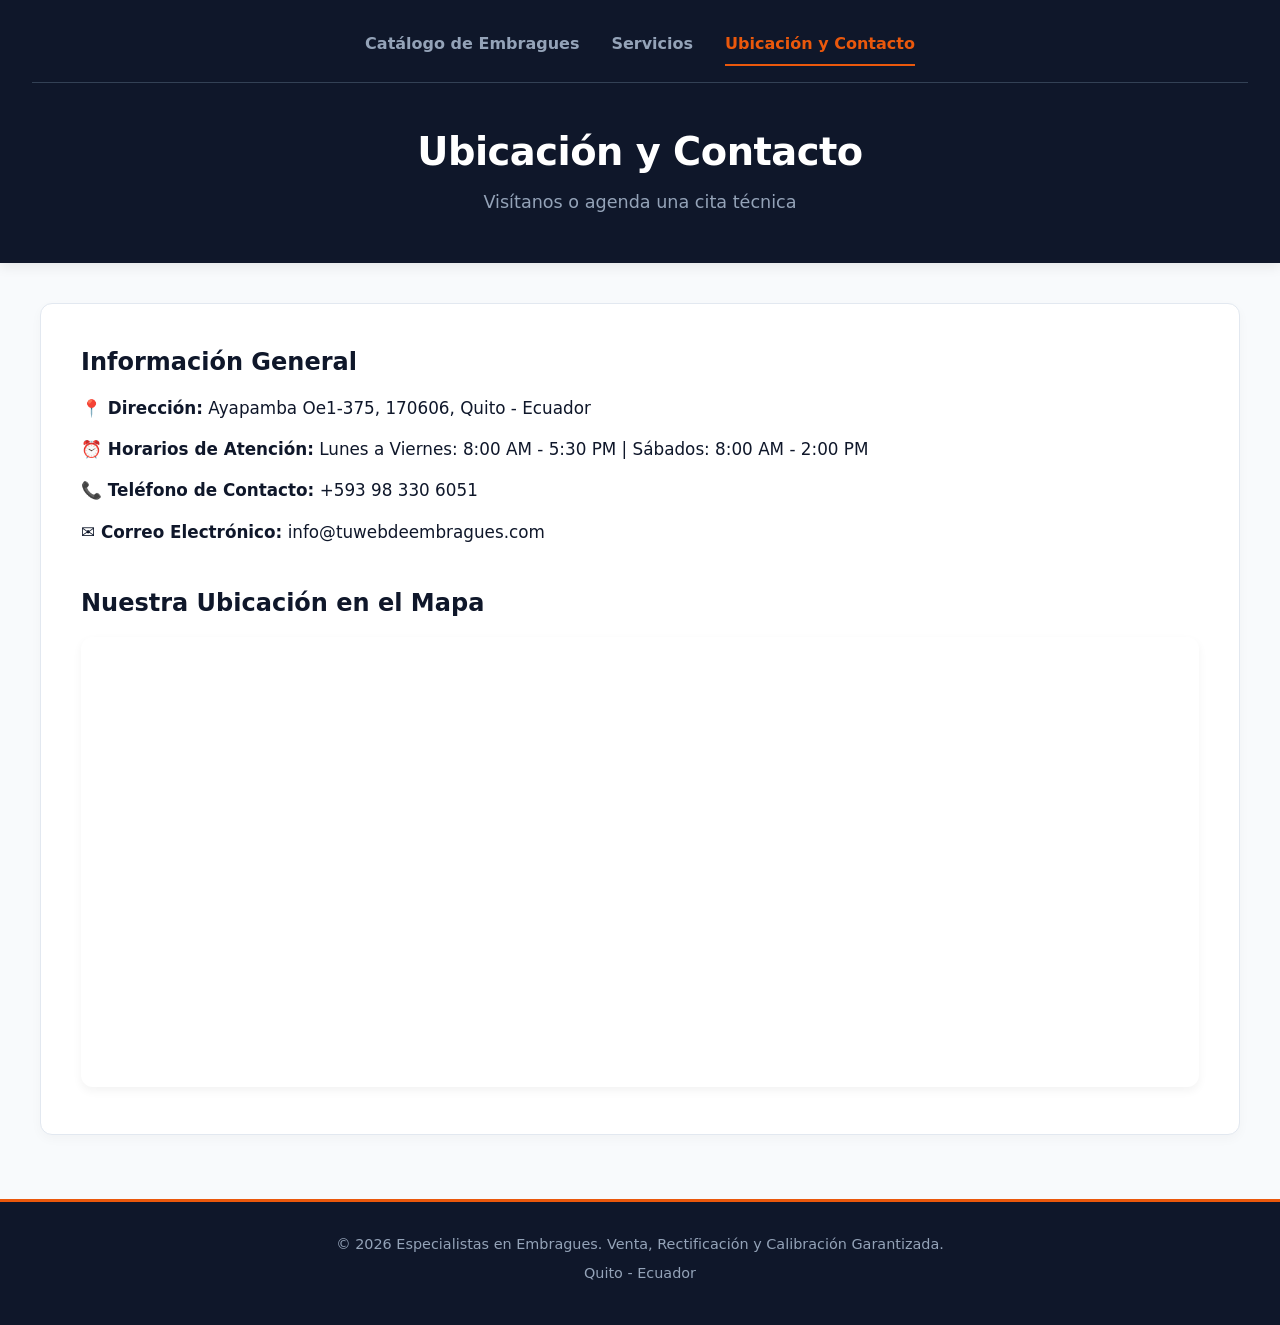
==== contacto.html @ 49ce3a8f "primer commit" ====
<!DOCTYPE html>
<html lang="es">
<head>
    <meta charset="UTF-8">
    <meta name="viewport" content="width=device-width, initial-scale=1.0">
    <title>Ubicación y Contacto - Embragues del Sur</title>
    <link rel="stylesheet" href="css/styles.css">
</head>
<body>

    <header>
        <nav class="navbar">
            <a href="index.html" class="nav-link">Catálogo de Embragues</a>
            <a href="servicios.html" class="nav-link">Servicios</a>
            <a href="contacto.html" class="nav-link active">Ubicación y Contacto</a>
        </nav>
        <div class="header-content">
            <h1>Ubicación y Contacto</h1>
            <p>Visítanos o agenda una cita técnica</p>
        </div>
    </header>

    <main class="seccion-contacto">
        <div class="datos-contacto">
            <h2>Información General</h2>
            <p><strong>📍 Dirección:</strong> Ayapamba Oe1-375, 170606, Quito - Ecuador</p>
            <p><strong>⏰ Horarios de Atención:</strong> Lunes a Viernes: 8:00 AM - 5:30 PM | Sábados: 8:00 AM - 2:00 PM</p>
            <p><strong>📞 Teléfono de Contacto:</strong> +593 98 330 6051</p>
            <p><strong>✉️ Correo Electrónico:</strong> info@tuwebdeembragues.com</p>
        </div>

        <div class="mapa-contenedor">
            <h2>Nuestra Ubicación en el Mapa</h2>
            
            <iframe 
                src="https://www.google.com/maps/embed?pb=!1m18!1m12!1m3!1d3989.7431718134706!2d-78.5393181!3d-0.2730623!2m3!1f0!2f0!3f0!3m2!1i1024!2i768!4f13.1!3m3!1m2!1s0x91d59922e96dfa69%3A0x64cf517ff1eb23eb!2sAyapamba%20Oe1-375%2C%20Quito%20170606!5e0!3m2!1ses!2sec!4v1700000000000!5m2!1ses!2sec" 
                width="100%" 
                height="450" 
                style="border:0;" 
                allowfullscreen="" 
                loading="lazy" 
                referrerpolicy="strict-origin-when-cross-origin">
            </iframe>
            
        </div>
    </main>

    <footer>
        <div class="footer-contenido">
            <p>© 2026 Especialistas en Embragues. Venta, Rectificación y Calibración Garantizada.</p>
            <p>Quito - Ecuador</p>
        </div>
    </footer>

</body>
</html>
---- css/styles.css ----
/* ==========================================================================
   1. CONFIGURACIÓN GENERAL Y VARIABLES
   ========================================================================== */
:root {
    --bg-principal: #f8fafc;     /* Gris ultra claro y limpio */
    --bg-tarjeta: #ffffff;       /* Blanco puro para bloques */
    --gris-oscuro: #0f172a;      /* Azul/gris oscuro profesional */
    --gris-texto: #475569;       /* Gris suave para lectura */
    --gris-borde: #e2e8f0;       /* Líneas divisorias sutiles */
    --naranja-marca: #ea580c;    /* Naranja automotriz de acción */
    --naranja-hover: #c2410c;    /* Naranja más oscuro para interacciones */
    --azul-acento: #2563eb;      /* Azul para destacar componentes */
}

* {
    box-sizing: border-box;
    margin: 0;
    padding: 0;
}

body {
    font-family: 'Segoe UI', system-ui, -apple-system, sans-serif;
    background-color: var(--bg-principal);
    color: var(--gris-oscuro);
    line-height: 1.5;
}

/* ==========================================================================
   2. ENCABEZADO Y MENÚ DE NAVEGACIÓN (FLEXBOX)
   ========================================================================== */
header {
    background-color: var(--gris-oscuro);
    color: #ffffff;
    padding: 1.5rem 2rem 3rem 2rem;
    box-shadow: 0 4px 12px rgba(0, 0, 0, 0.08);
}

.navbar {
    display: flex;
    justify-content: center;
    gap: 2rem;
    margin-bottom: 2.5rem;
    border-bottom: 1px solid #334155;
    padding-bottom: 1rem;
}

.nav-link {
    color: #94a3b8;
    text-decoration: none;
    font-weight: 600;
    font-size: 1rem;
    padding: 0.5rem 0;
    transition: color 0.2s ease, border-color 0.2s ease;
}

.nav-link:hover {
    color: #ffffff;
}

.nav-link.active {
    color: var(--naranja-marca);
    border-bottom: 2px solid var(--naranja-marca);
}

.header-content {
    text-align: center;
}

.header-content h1 {
    font-size: 2.4rem;
    font-weight: 800;
    margin-bottom: 0.5rem;
    letter-spacing: -0.5px;
}

.header-content p {
    color: #94a3b8;
    font-size: 1.1rem;
}

/* ==========================================================================
   3. SECCIÓN DE FILTROS (FLEXBOX RESPONSIVO)
   ========================================================================== */
main {
    max-width: 1200px;
    margin: 2.5rem auto;
    padding: 0 1.5rem;
}

#filtros {
    background-color: var(--bg-tarjeta);
    padding: 1.5rem;
    border-radius: 12px;
    box-shadow: 0 2px 8px rgba(0, 0, 0, 0.04);
    margin-bottom: 2.5rem;
    display: flex;
    gap: 1.5rem;
}

#buscador-texto {
    flex: 2; /* Toma el doble de espacio */
}

#filtro-marca {
    flex: 1; /* Toma un espacio base */
}

#buscador-texto, #filtro-marca {
    padding: 0.75rem 1rem;
    font-size: 1rem;
    border: 1px solid var(--gris-borde);
    border-radius: 8px;
    background-color: var(--bg-principal);
    color: var(--gris-oscuro);
    outline: none;
    transition: border-color 0.2s ease, box-shadow 0.2s ease;
}

#buscador-texto:focus, #filtro-marca:focus {
    border-color: var(--azul-acento);
    box-shadow: 0 0 0 3px rgba(37, 99, 235, 0.1);
}

/* ==========================================================================
   4. TIENDA Y CUADRÍCULA DE PRODUCTOS (CSS GRID)
   ========================================================================== */
#contenedor-productos {
    display: grid;
    grid-template-columns: repeat(auto-fill, minmax(320px, 1fr));
    gap: 2rem;
}

.sin-resultados {
    grid-column: 1 / -1; /* Ocupa todo el ancho del grid */
    text-align: center;
    font-size: 1.2rem;
    color: var(--gris-texto);
    padding: 4rem 2rem;
    background: var(--bg-tarjeta);
    border-radius: 12px;
    border: 1px dashed var(--gris-borde);
}

/* Tarjeta Estructurada con Flexbox Interno para alinear el botón */
.producto-card {
    background-color: var(--bg-tarjeta);
    border-radius: 12px;
    box-shadow: 0 4px 10px rgba(0, 0, 0, 0.03);
    border: 1px solid var(--gris-borde);
    padding: 1.5rem;
    display: flex;
    flex-direction: column;
    transition: transform 0.2s ease, box-shadow 0.2s ease;
}

.producto-card:hover {
    transform: translateY(-4px);
    box-shadow: 0 10px 20px rgba(0, 0, 0, 0.08);
}

/* ==========================================================================
   NUEVO: CONTENEDOR Y HOVER PARA IMÁGENES DOBLES (AUTO / EMBRAGUE)
   ========================================================================== */
.producto-imagen-contenedor {
    position: relative;
    width: 100%;
    height: 200px;
    border-radius: 8px;
    overflow: hidden;
    margin-bottom: 1.25rem;
    background-color: var(--bg-principal);
}

/* Forzamos a ambas imágenes a ocupar el mismo espacio exacto */
.producto-imagen-contenedor img {
    position: absolute;
    top: 0;
    left: 0;
    width: 100%;
    height: 100%;
    object-fit: cover;
    transition: opacity 0.4s ease, transform 0.4s ease;
}

/* Estado inicial: El auto se ve y el embrague se oculta */
.img-vehiculo {
    opacity: 1;
    z-index: 2;
}

.img-embrague {
    opacity: 0;
    z-index: 1;
}

/* Al pasar el cursor sobre la tarjeta completa: */
.producto-card:hover .img-vehiculo {
    opacity: 0;
    transform: scale(1.05); /* Sutil efecto de acercamiento al desvanecer */
}

.producto-card:hover .img-embrague {
    opacity: 1;
}

/* ==========================================================================
   ELEMENTOS INTERNOS DE LA TARJETA
   ========================================================================== */
.producto-card h3 {
    font-size: 1.3rem;
    color: var(--gris-oscuro);
    margin-bottom: 0.4rem;
}

.producto-card .componente {
    color: var(--azul-acento);
    font-size: 0.95rem;
    font-weight: 600;
    margin-bottom: 1rem;
}

.producto-card p {
    font-size: 0.9rem;
    color: var(--gris-texto);
    margin-bottom: 0.5rem;
}

.producto-card .specs {
    font-size: 0.85rem;
    color: #64748b;
    margin-bottom: 1rem;
    /* Mantiene las descripciones ordenadas */
    display: -webkit-box;
    -webkit-line-clamp: 2;
    -webkit-box-orient: vertical;
    overflow: hidden;
}

.producto-card:hover .specs {
    display: block;          /* Quita el comportamiento de caja recortada */
    overflow: visible;       /* Permite que el texto se muestre completo */
    -webkit-line-clamp: unset; /* Elimina el límite de líneas */
}

.producto-card .precio {
    font-size: 1.5rem;
    font-weight: 700;
    color: var(--gris-oscuro);
    margin-top: auto; /* Empuja el precio y lo que sigue al fondo de la tarjeta */
    padding-top: 1rem;
}

.producto-card .combo {
    font-size: 0.85rem;
    background-color: #f0fdf4;
    color: #166534;
    padding: 0.5rem;
    border-radius: 6px;
    border-left: 4px solid #22c55e;
    margin-top: 0.5rem;
}

.producto-card .stock {
    font-size: 0.85rem;
    margin-top: 0.75rem;
    margin-bottom: 1.25rem;
}

.producto-card .stock span {
    background-color: #e2e8f0;
    padding: 0.2rem 0.6rem;
    border-radius: 12px;
    font-weight: 600;
}

/* Botón Moderno */
.btn-cotizar {
    background-color: var(--naranja-marca);
    color: #ffffff;
    border: none;
    padding: 0.85rem;
    font-size: 1rem;
    font-weight: 700;
    border-radius: 8px;
    cursor: pointer;
    text-align: center;
    transition: background-color 0.2s ease;
    width: 100%;
}

.btn-cotizar:hover {
    background-color: var(--naranja-hover);
}

/* ==========================================================================
   5. SECCIONES SECUNDARIAS (SERVICIOS Y CONTACTO)
   ========================================================================== */
.seccion-texto, .seccion-contacto {
    background: var(--bg-tarjeta);
    padding: 2.5rem;
    border-radius: 12px;
    box-shadow: 0 4px 12px rgba(0, 0, 0, 0.03);
    border: 1px solid var(--gris-borde);
}

.servicio-item {
    margin-bottom: 2.5rem;
    padding-bottom: 2rem;
    border-bottom: 1px solid var(--gris-borde);
}

.servicio-item:last-child {
    border-bottom: none;
    margin-bottom: 0;
    padding-bottom: 0;
}

.servicio-item h2, .datos-contacto h2, .mapa-contenedor h2 {
    color: var(--gris-oscuro);
    margin-bottom: 1rem;
    font-size: 1.5rem;
}

.datos-contacto p {
    margin-bottom: 1rem;
    font-size: 1.05rem;
}

.mapa-contenedor {
    margin-top: 2.5rem;
}

.mapa-contenedor iframe {
    border-radius: 12px;
    box-shadow: 0 4px 10px rgba(0, 0, 0, 0.05);
}

/* ==========================================================================
   6. RESPONSIVIDAD AUTOMÁTICA
   ========================================================================== */
@media (max-width: 768px) {
    #filtros {
        flex-direction: column;
        gap: 1rem;
    }
    
    header {
        padding: 1.5rem 1rem 2rem 1rem;
    }
    
    .navbar {
        gap: 1rem;
    }
    
    .nav-link {
        font-size: 0.9rem;
    }
}

/* Estilos especiales para la tarjeta de consulta abierta */
.tarjeta-ayuda {
    background-color: #f1f5f9 !important; /* Fondo gris sutil diferente */
    border: 2px dashed var(--naranja-marca) !important; /* Borde punteado naranja */
}

.contenido-ayuda {
    display: flex;
    flex-direction: column;
    height: 100%;
}

.btn-cotizar-general {
    background-color: var(--gris-oscuro);
    color: #ffffff;
    border: none;
    padding: 0.85rem;
    font-size: 1rem;
    font-weight: 700;
    border-radius: 8px;
    cursor: pointer;
    text-align: center;
    transition: background-color 0.2s ease;
    width: 100%;
    margin-top: auto; /* Se alinea abajo perfectamente */
}

.btn-cotizar-general:hover {
    background-color: var(--naranja-marca); /* Se vuelve naranja al pasar el mouse */
}

/* ==========================================================================
   7. EFECTO ANTES Y DESPUÉS (SLIDER INTERACTIVO)
   ========================================================================== */
.item-split {
    display: flex;
    gap: 2.5rem;
    align-items: center;
}

.servicio-info {
    flex: 1;
}

.slider-contenedor {
    flex: 1;
    display: flex;
    justify-content: center;
}

.antes-despues-slider {
    position: relative;
    width: 100%;
    max-width: 400px;
    height: 300px;
    border-radius: 12px;
    overflow: hidden;
    box-shadow: 0 4px 15px rgba(0,0,0,0.1);
    border: 1px solid var(--gris-borde);
    user-select: none;
}

.imagen-box {
    position: absolute;
    top: 0;
    left: 0;
    width: 100%;
    height: 100%;
}

.imagen-box img {
    width: 400px; /* Debe coincidir con el max-width del contenedor */
    height: 300px;
    object-fit: cover;
    display: block;
}

/* La imagen del "antes" inicia recortada a la mitad (50%) */
.imagen-box.antes {
    width: 50%;
    overflow: hidden;
    border-right: 2px solid #ffffff;
    z-index: 2;
}

/* Etiquetas flotantes sobre las fotos */
.etiqueta {
    position: absolute;
    top: 10px;
    padding: 0.3rem 0.6rem;
    border-radius: 4px;
    font-size: 0.75rem;
    font-weight: 700;
    text-transform: uppercase;
    z-index: 3;
}

.etiqueta-despues {
    right: 10px;
    background-color: #166534;
    color: #ffffff;
}

.etiqueta-antes {
    left: 10px;
    background-color: #991b1b;
    color: #ffffff;
}

/* Control deslizable transparente que ocupa toda la tarjeta */
.slider-barra {
    position: absolute;
    -webkit-appearance: none;
    appearance: none;
    width: 100%;
    height: 100%;
    background: transparent;
    outline: none;
    margin: 0;
    z-index: 4;
    cursor: ew-resize;
}

/* Estilo del botón central del deslizador (Chrome/Safari) */
.slider-barra::-webkit-slider-thumb {
    -webkit-appearance: none;
    appearance: none;
    width: 36px;
    height: 36px;
    border-radius: 50%;
    background-color: var(--naranja-marca);
    border: 3px solid #ffffff;
    box-shadow: 0 2px 6px rgba(0,0,0,0.3);
    cursor: ew-resize;
}

/* Estilo del botón central del deslizador (Firefox) */
.slider-barra::-moz-range-thumb {
    width: 36px;
    height: 36px;
    border-radius: 50%;
    background-color: var(--naranja-marca);
    border: 3px solid #ffffff;
    box-shadow: 0 2px 6px rgba(0,0,0,0.3);
    cursor: ew-resize;
}

/* Ajuste responsivo para celulares: se apila verticalmente */
@media (max-width: 768px) {
    .item-split {
        flex-direction: column;
    }
    .imagen-box img {
        width: 100%;
    }
}

/* ==========================================================================
   8. PIE DE PÁGINA (FOOTER)
   ========================================================================== */
footer {
    background-color: var(--gris-oscuro);
    color: #94a3b8;
    text-align: center;
    padding: 2rem 1rem;
    margin-top: 4rem;
    border-top: 3px solid var(--naranja-marca);
    font-size: 0.9rem;
}

.footer-contenido p {
    margin-bottom: 0.5rem;
}
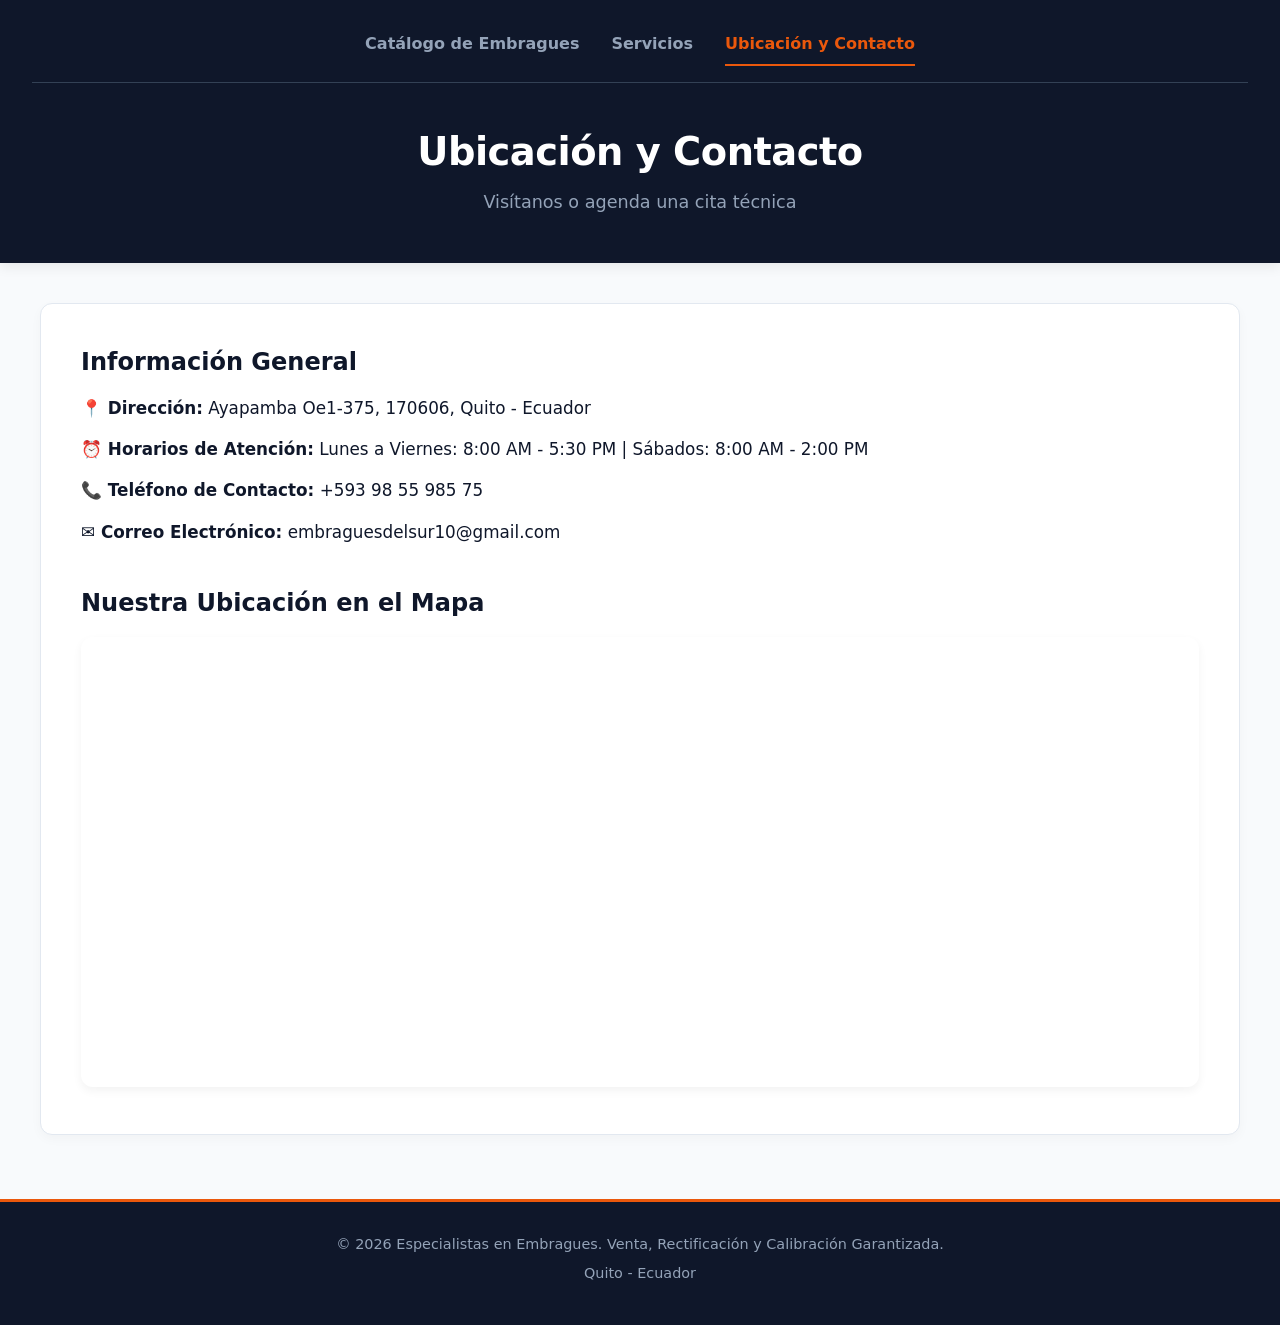
==== commit bca24b30: "mas fotos" ====
--- a/contacto.html
+++ b/contacto.html
@@ -25,8 +25,8 @@
             <h2>Información General</h2>
             <p><strong>📍 Dirección:</strong> Ayapamba Oe1-375, 170606, Quito - Ecuador</p>
             <p><strong>⏰ Horarios de Atención:</strong> Lunes a Viernes: 8:00 AM - 5:30 PM | Sábados: 8:00 AM - 2:00 PM</p>
-            <p><strong>📞 Teléfono de Contacto:</strong> +593 98 330 6051</p>
-            <p><strong>✉️ Correo Electrónico:</strong> info@tuwebdeembragues.com</p>
+            <p><strong>📞 Teléfono de Contacto:</strong> +593 98 55 985 75</p>
+            <p><strong>✉️ Correo Electrónico:</strong> embraguesdelsur10@gmail.com</p>
         </div>
 
         <div class="mapa-contenedor">
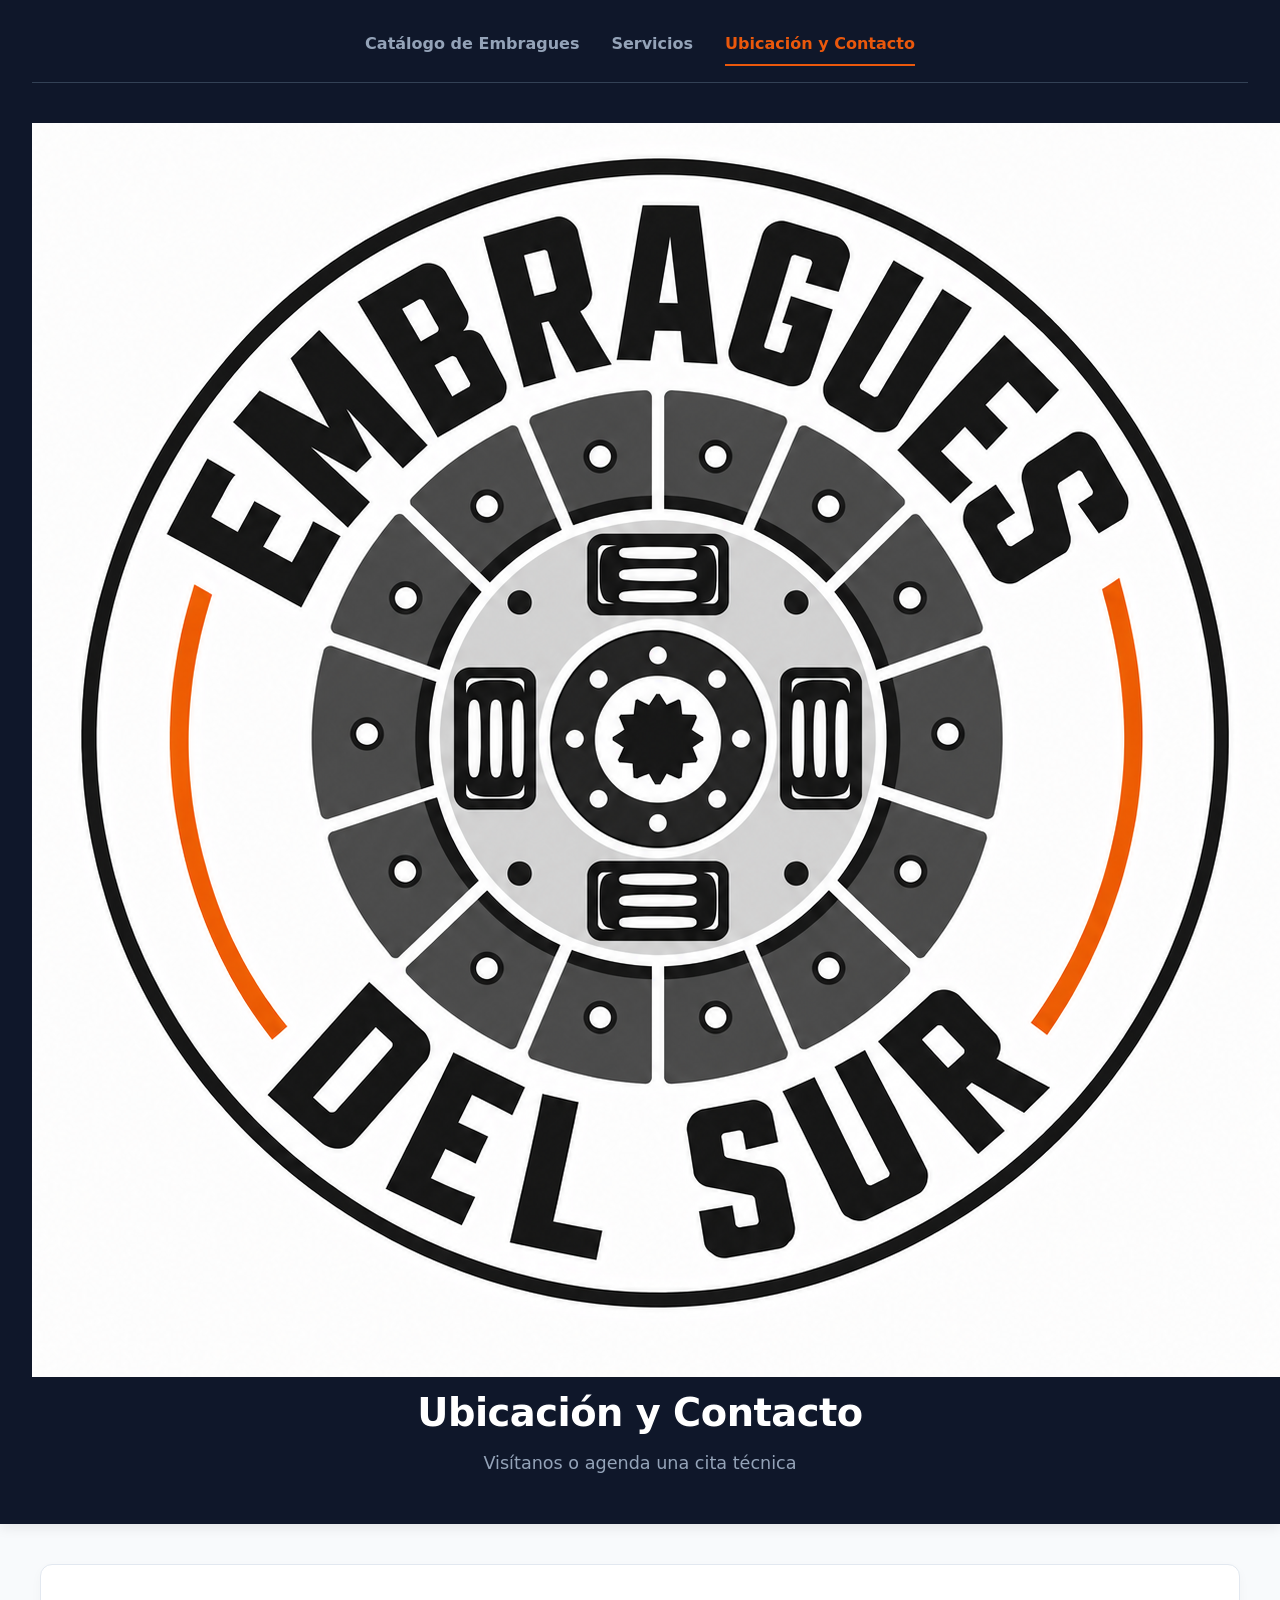
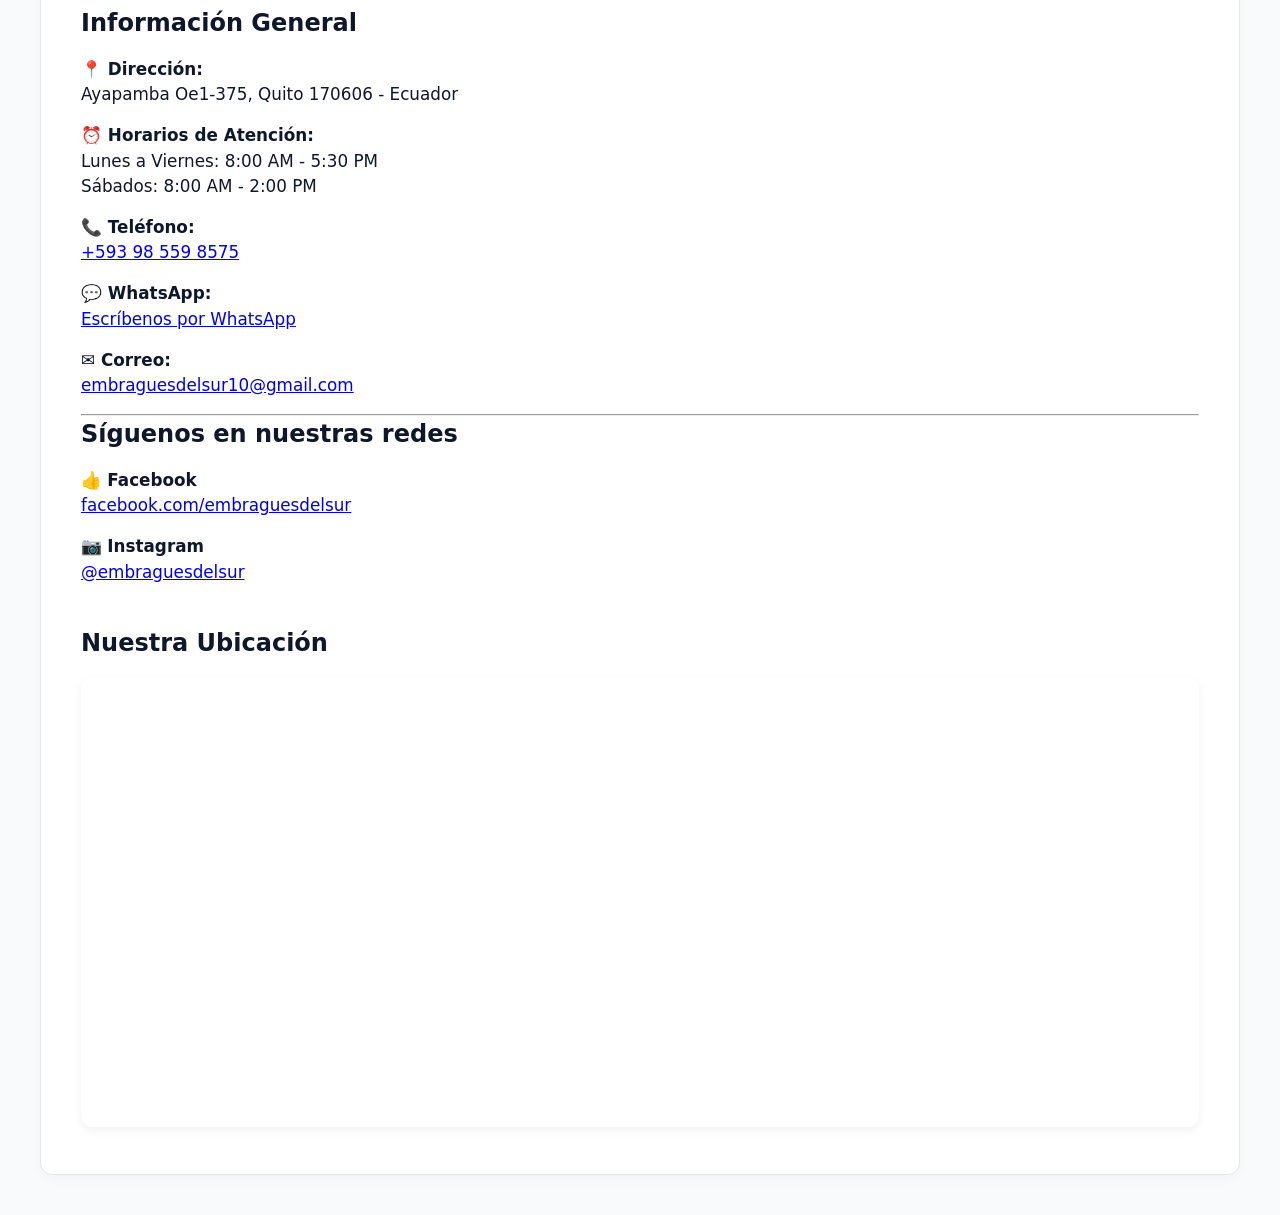
==== commit 099ad810: "favicom" ====
--- a/contacto.html
+++ b/contacto.html
@@ -3,9 +3,16 @@
 <head>
     <meta charset="UTF-8">
     <meta name="viewport" content="width=device-width, initial-scale=1.0">
-    <title>Ubicación y Contacto - Embragues del Sur</title>
+
+    <title>Ubicación y Contacto | Embragues del Sur</title>
+
+    <meta name="description" content="Contáctanos o visítanos en Quito. Dirección, horarios, teléfono, WhatsApp, Facebook, Instagram y ubicación de Embragues del Sur.">
+
     <link rel="stylesheet" href="css/styles.css">
+    
+    <link rel="icon" type="image/png" href="imagenes/logo.png">
 </head>
+
 <body>
 
     <header>
@@ -14,40 +21,97 @@
             <a href="servicios.html" class="nav-link">Servicios</a>
             <a href="contacto.html" class="nav-link active">Ubicación y Contacto</a>
         </nav>
+
         <div class="header-content">
+            <img src="imagenes/logo.png"
+                alt="Logo Embragues del Sur"
+                class="logo-principal">
             <h1>Ubicación y Contacto</h1>
             <p>Visítanos o agenda una cita técnica</p>
         </div>
     </header>
 
     <main class="seccion-contacto">
+
         <div class="datos-contacto">
+
             <h2>Información General</h2>
-            <p><strong>📍 Dirección:</strong> Ayapamba Oe1-375, 170606, Quito - Ecuador</p>
-            <p><strong>⏰ Horarios de Atención:</strong> Lunes a Viernes: 8:00 AM - 5:30 PM | Sábados: 8:00 AM - 2:00 PM</p>
-            <p><strong>📞 Teléfono de Contacto:</strong> +593 98 55 985 75</p>
-            <p><strong>✉️ Correo Electrónico:</strong> embraguesdelsur10@gmail.com</p>
+
+            <p><strong>📍 Dirección:</strong><br>
+                Ayapamba Oe1-375, Quito 170606 - Ecuador
+            </p>
+
+            <p><strong>⏰ Horarios de Atención:</strong><br>
+                Lunes a Viernes: 8:00 AM - 5:30 PM<br>
+                Sábados: 8:00 AM - 2:00 PM
+            </p>
+
+            <p><strong>📞 Teléfono:</strong><br>
+                <a href="tel:+593985598575">+593 98 559 8575</a>
+            </p>
+
+            <p><strong>💬 WhatsApp:</strong><br>
+                <a href="https://wa.me/593985598575" target="_blank">
+                    Escríbenos por WhatsApp
+                </a>
+            </p>
+
+            <p><strong>✉️ Correo:</strong><br>
+                <a href="mailto:embraguesdelsur10@gmail.com">
+                    embraguesdelsur10@gmail.com
+                </a>
+            </p>
+
+            <hr>
+
+            <h2>Síguenos en nuestras redes</h2>
+
+            <p>
+                👍 <strong>Facebook</strong><br>
+                <a href="https://www.facebook.com/embraguesdelsur" target="_blank">
+                    facebook.com/embraguesdelsur
+                </a>
+            </p>
+
+            <p>
+                📷 <strong>Instagram</strong><br>
+                <a href="https://www.instagram.com/embraguesdelsur/" target="_blank">
+                    @embraguesdelsur
+                </a>
+            </p>
+
         </div>
 
         <div class="mapa-contenedor">
-            <h2>Nuestra Ubicación en el Mapa</h2>
-            
-            <iframe 
-                src="https://www.google.com/maps/embed?pb=!1m18!1m12!1m3!1d3989.7431718134706!2d-78.5393181!3d-0.2730623!2m3!1f0!2f0!3f0!3m2!1i1024!2i768!4f13.1!3m3!1m2!1s0x91d59922e96dfa69%3A0x64cf517ff1eb23eb!2sAyapamba%20Oe1-375%2C%20Quito%20170606!5e0!3m2!1ses!2sec!4v1700000000000!5m2!1ses!2sec" 
-                width="100%" 
-                height="450" 
-                style="border:0;" 
-                allowfullscreen="" 
-                loading="lazy" 
+
+            <h2>Nuestra Ubicación</h2>
+
+            <iframe
+                src="https://www.google.com/maps/embed?pb=!1m18!1m12!1m3!1d3989.7431718134706!2d-78.5393181!3d-0.2730623!2m3!1f0!2f0!3f0!3m2!1i1024!2i768!4f13.1!3m3!1m2!1s0x91d59922e96dfa69%3A0x64cf517ff1eb23eb!2sAyapamba%20Oe1-375%2C%20Quito%20170606!5e0!3m2!1ses!2sec!4v1700000000000!5m2!1ses!2sec"
+                width="100%"
+                height="450"
+                style="border:0;"
+                allowfullscreen=""
+                loading="lazy"
                 referrerpolicy="strict-origin-when-cross-origin">
-            </iframe>
-            
+            </table>
+
+            <div class="centrar">
+                <a href="https://maps.google.com/?q=Ayapamba+Oe1-375,+Quito,+Ecuador"
+                   target="_blank"
+                   class="boton-mapa">
+                    📍 Abrir en Google Maps
+                </a>
+            </div>
+
         </div>
+
     </main>
 
     <footer>
         <div class="footer-contenido">
-            <p>© 2026 Especialistas en Embragues. Venta, Rectificación y Calibración Garantizada.</p>
+            <p>© 2026 Embragues del Sur.</p>
+            <p>Venta, reparación, rectificación y calibración de embragues.</p>
             <p>Quito - Ecuador</p>
         </div>
     </footer>
